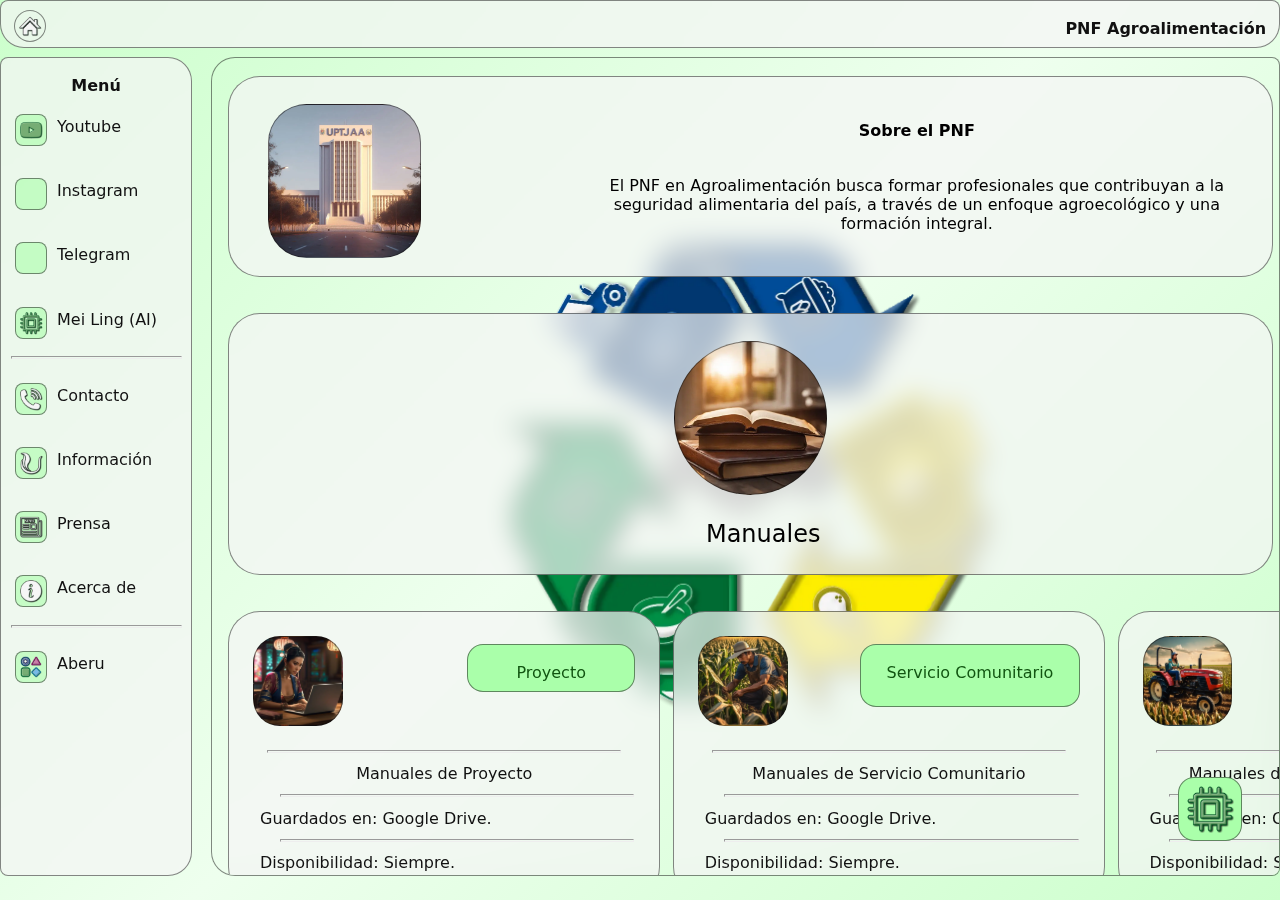
==== index.html @ e8c012cb "primera cargar" ====
<!DOCTYPE html>
<html lang="es-ES">
<head>
    <meta charset="UTF-8">
    <meta name="viewport" content="width=device-width, initial-scale=1.0">
    <title>PNF Agro</title>
    <link rel="stylesheet" type="text/css" href="css/general.css" />
	<link rel="shortcut icon" type="image/png" href="images/Logo.webp">
</head>
<body class="transicion-corta">
    <!-- Cabeza -->
	<header>
        <!-- Navegación Horizontal -->
        <nav class="nav nav1 blur borde">
            <!-- Boton de cierre -->
			<a title="Inicio" href="index.html"><div class="boton-superior boton-superior-cierre transicion-corta"></div></a>
			<p class="titulo-pagina">PNF Agroalimentación</p>
        </nav>
        <!-- Navegación vertical -->
		<aside class="navv blur borde scroll">
			<!-- Titulo Menú -->
			<h1 class="titulo-menuv">Menú</h1>
			<!-- Lista Vertical -->
			<ul class="menuv">
				<li><a title="Youtube" target="_blank" href="https://www.youtube.com/channel/UCzJyTidtAB7iLr8vAWXUlZg"><div class="boton-lateral transicion-corta borde boton-lateral-youtube"></div><p class="menu-text">Youtube</p></a></li>
                <li><a title="Instagram" target="_blank" href="#"><div class="boton-lateral transicion-corta borde boton-lateral-instagram"></div><p class="menu-text">Instagram</p></a></li>
                <li><a title="Telegram" target="_blank" href="https://t.me/pnfagro"><div class="boton-lateral transicion-corta borde boton-lateral-telegram"></div><p class="menu-text">Telegram</p></a></li>
				<li><a title="I.A." target="_blank" href="https://poe.com/MeiLing72Alt"><div class="boton-lateral transicion-corta borde boton-lateral-ia"></div><p class="menu-text">Mei Ling (AI)</p></a></li>
                <hr>
                <li><a title="Contacto" href="contacto.html"><div class="boton-lateral transicion-corta borde boton-lateral-contact-us"></div><p class="menu-text">Contacto</p></a></li>
				<li><a title="Más información" target="_blank" href="https://sites.google.com/view/uptjaa/programas-nacionales-de-formaci%C3%B3n/el-tigre/pnf-agroalimentaci%C3%B3n"><div class="boton-lateral transicion-corta borde boton-lateral-inf"></div><p class="menu-text">Información</p></a></li>
				<li><a title="Prensa UPTJAA" href="prensa.html"><div class="boton-lateral transicion-corta borde boton-lateral-prensa"></div><p class="menu-text">Prensa</p></a></li>
                <li><a title="Acerca de" href="acerca-de.html"><div class="boton-lateral transicion-corta borde boton-lateral-acerca"></div><p class="menu-text">Acerca de</p></a></li>
				<hr>
				<li><a title="Aberu V4" href="aberu.html"><div class="boton-lateral transicion-corta borde boton-lateral-aberu"></div><p class="menu-text">Aberu</p></a></li>
			<ul>
		</aside>
	</header>

    <!-- Cuerpo -->
	<!-- Super Contenedor Z -->
	<div class="z scroll borde">
		<!-- Agro Tipo 1-->
		<!-- Gran Contenedor A -->
		<div class="a">
			<!-- Contenedor X -->
			<div class="contenedor blur borde contenedory">
				<!-- Espacios -->
				<p></p>
				<!-- Logo circular -->
				<div class="boton-central-a transicion-corta borde boton-central-uptjaa-a">

				</div>
				<!-- Tabla X vacía -->
				<div class="tabla">
					<!-- Espacios -->
					<p></p>
					<!-- Columna X Vacía -->
					<div class="columna">
						<!-- Espacios -->
						<p></p>
						<!-- Fila X vacía -->
						<div class="fila">
							<!-- Titulo de la sección -->
							<p class="titulo-seccion-a">Sobre el PNF</p>
							<p class="parrafo-seccion">El PNF en Agroalimentación busca formar profesionales que contribuyan a la seguridad alimentaria del país, a través de un enfoque agroecológico y una formación integral.</p>
						</div>
					</div>
				</div>
			</div>
		</div>
		<!-- Gran Contenedor Y -->
		<div class="y">
			<!-- Contenedor X -->
			<div class="contenedor blur borde contenedory">
				<!-- Espacios -->
				<p></p>
				<!-- Logo circular -->
				<div class="boton-central transicion-corta borde boton-central-doc">

				</div>
				<!-- Tabla X vacía -->
				<div class="tabla">
					<!-- Espacios -->
					<p></p>
					<!-- Columna X Vacía -->
					<div class="columna">
						<!-- Espacios -->
						<p></p>
						<!-- Fila X vacía -->
						<div class="fila">
							<!-- Titulo de la sección -->
							<p class="titulo-seccion">Manuales</p>
						</div>
					</div>
				</div>
			</div>
		</div>
		<div class="x scroll">
			<!-- Contenedor X -->
			<div class="contenedor blur borde contenedorx">
				<!-- Espacios -->
				<p></p>
				<!-- Logo cuadrado -->
				<div class="boton-menu transicion-corta borde boton-menu-proyecto">

				</div>
				<!-- Boton Blanco -->
				<a href="https://drive.google.com/drive/folders/1ExaDnwXEym-m0AFWp-8W7AuDn-b1U9RF?usp=sharing" class="boton-verde transicion-corta borde">Proyecto</a>
				<!-- Tabla X -->
				<div class="tabla">
					<!-- División -->
					<hr>
					<!-- Titulo de la Tabla -->
					<p class="texto-simple">Manuales de Proyecto</p>
					<!-- Conlumna X -->
					<div class="columna">
						<!-- División -->
						<hr>
						<!-- Titulo de la columna -->
						<p class="texto-simple">Guardados en: Google Drive.</p>
						<!-- Fila X -->
						<div class="fila">
							<!-- División -->
							<hr>
							<!-- Texto de la fila -->
							<p class="texto-simple">Disponibilidad: Siempre.</p>
						</div>
					</div>
				</div>
			</div>
			<!-- Contenedor X -->
			<div class="contenedor blur borde contenedorx">
				<!-- Espacios -->
				<p></p>
				<!-- Logo cuadrado -->
				<div class="boton-menu transicion-corta borde boton-menu-servicio">

				</div>
				<!-- Boton Blanco -->
				<a href="https://drive.google.com/drive/folders/1ExseQjZDfo3V6_u3vxCCF-41Vczlk7XX?usp=sharing" class="boton-verde transicion-corta borde">Servicio Comunitario</a>
				<!-- Tabla X -->
				<div class="tabla">
					<!-- División -->
					<hr>
					<!-- Titulo de la Tabla -->
					<p class="texto-simple">Manuales de Servicio Comunitario</p>
					<!-- Conlumna X -->
					<div class="columna">
						<!-- División -->
						<hr>
						<!-- Titulo de la columna -->
						<p class="texto-simple">Guardados en: Google Drive.</p>
						<!-- Fila X -->
						<div class="fila">
							<!-- División -->
							<hr>
							<!-- Texto de la fila -->
							<p class="texto-simple">Disponibilidad: Siempre.</p>
						</div>
					</div>
				</div>
			</div>
			<!-- Contenedor X -->
			<div class="contenedor blur borde contenedorx">
				<!-- Espacio -->
				<p></p>
				<!-- Logo cuadrado -->
				<div class="boton-menu transicion-corta borde boton-menu-practicas">

				</div>
				<!-- Boton azul -->
				<a href="https://drive.google.com/drive/folders/1EzZuq_XebMtvmHP3A434N36e_MBEOvFt?usp=sharing" class="boton-verde transicion-corta borde">Prácticas Profesionales</a>
				<!-- Tabla x -->
				<div class="tabla">
					<!-- División -->
					<hr>
					<!-- Titulo de la tabla -->
					<p class="texto-simple">Manuales de Prácticas Profesionales</p>
					<!-- Columna -->
					<div class="columna">
						<!-- División x -->
						<hr>
						<!-- Titulo de la columna -->
						<p class="texto-simple">Guardados en: Google Drive.</p>
						<!-- Fila x -->
						<div class="fila">
							<!-- División -->
							<hr>
							<!-- Texto de la fila -->
							<p class="texto-simple">Disponibilidad: Siempre.</p>
						</div>
					</div>
				</div>
			</div>
			<!-- Contenedor x -->
			<div class="contenedor blur borde contenedorx">
				<!-- Espacios -->
				<p></p>
				<!-- Logo cuadrado -->
				<div class="boton-menu transicion-corta borde boton-menu-laboratorios">

				</div>
				<!-- Boton rojo -->
				<a href="https://drive.google.com/drive/folders/1EzcbUdXFfMpMgfb3nzPQW5LJ16ujU9AP?usp=sharing" class="boton-verde transicion-corta borde">Laboratorio</a>
				<!-- Tabla x -->
				<div class="tabla">
					<!-- División -->
					<hr>
					<!-- Titulo de la tabla -->
					<p class="texto-simple">Manuales de Laboratorio</p>
					<!-- Columna x -->
					<div class="columna">
						<!-- División -->
						<hr>
						<!-- Titulo de la columna -->
						<p class="texto-simple">Guardados en: Google Drive.</p>
						<!-- Fila -->
						<div class="fila">
							<!-- División -->
							<hr>
							<!-- Texto de la fila -->
							<p class="texto-simple">Disponibilidad: Siempre.</p>
						</div>
					</div>
				</div>
			</div>
		</div>
		<!-- Agro Tipo 1-->
		<!-- Gran Contenedor Y -->
		<div class="y">
			<!-- Contenedor X -->
			<div class="contenedor blur borde contenedory">
				<!-- Espacios -->
				<p></p>
				<!-- Logo circular -->
				<div class="boton-central transicion-corta borde boton-central-prueba">

				</div>
				<!-- Tabla X vacía -->
				<div class="tabla">
					<!-- Espacios -->
					<p></p>
					<!-- Columna X Vacía -->
					<div class="columna">
						<!-- Espacios -->
						<p></p>
						<!-- Fila X vacía -->
						<div class="fila">
							<!-- Titulo de la sección -->
							<p class="titulo-seccion">Documentación UPTJAA</p>
						</div>
					</div>
				</div>
			</div>
		</div>
		<div class="x scroll">
			<!-- Contenedor X -->
			<div class="contenedor blur borde contenedorx">
				<!-- Espacios -->
				<p></p>
				<!-- Logo cuadrado -->
				<div class="boton-menu transicion-corta borde boton-menu-rector">

				</div>
				<!-- Boton Blanco -->
				<a href="https://drive.google.com/drive/folders/1FdGExe4rIzKlifUa_07AgGP0Dkt4vy1K?usp=sharing" class="boton-verde transicion-corta borde">Documento Rector</a>
				<!-- Tabla X -->
				<div class="tabla">
					<!-- División -->
					<hr>
					<!-- Titulo de la Tabla -->
					<p class="texto-simple">Documento Rector 2008</p>
					<!-- Conlumna X -->
					<div class="columna">
						<!-- División -->
						<hr>
						<!-- Titulo de la columna -->
						<p class="texto-simple">Guardados en: Google Drive.</p>
						<!-- Fila X -->
						<div class="fila">
							<!-- División -->
							<hr>
							<!-- Texto de la fila -->
							<p class="texto-simple">Disponibilidad: Siempre.</p>
						</div>
					</div>
				</div>
			</div>
			<!-- Contenedor X -->
			<div class="contenedor blur borde contenedorx">
				<!-- Espacio -->
				<p></p>
				<!-- Logo cuadrado -->
				<div class="boton-menu transicion-corta borde boton-menu-normativa">

				</div>
				<!-- Boton azul -->
				<a href="https://drive.google.com/drive/folders/1F0lErSX-_wGWvwewTdg-OB5gatCt0HIS?usp=sharing" class="boton-verde transicion-corta borde">Normativa UPTJAA</a>
				<!-- Tabla x -->
				<div class="tabla">
					<!-- División -->
					<hr>
					<!-- Titulo de la tabla -->
					<p class="texto-simple">Normativa de la UPTJAA</p>
					<!-- Columna -->
					<div class="columna">
						<!-- División x -->
						<hr>
						<!-- Titulo de la columna -->
						<p class="texto-simple">Guardados en: Google Drive.</p>
						<!-- Fila x -->
						<div class="fila">
							<!-- División -->
							<hr>
							<!-- Texto de la fila -->
							<p class="texto-simple">Disponibilidad: Siempre.</p>
						</div>
					</div>
				</div>
			</div>
			<!-- Contenedor x -->
			<div class="contenedor blur borde contenedorx">
				<!-- Espacios -->
				<p></p>
				<!-- Logo cuadrado -->
				<div class="boton-menu transicion-corta borde boton-menu-estudio">

				</div>
				<!-- Boton rojo -->
				<a href="https://drive.google.com/drive/folders/1FFHuEzJ7f2svjxEwmzOsOcf8zj9eP3X6?usp=sharing" class="boton-verde transicion-corta borde">Plan de Estudio</a>
				<!-- Tabla x -->
				<div class="tabla">
					<!-- División -->
					<hr>
					<!-- Titulo de la tabla -->
					<p class="texto-simple">Contactos</p>
					<!-- Columna x -->
					<div class="columna">
						<!-- División -->
						<hr>
						<!-- Titulo de la columna -->
						<p class="texto-simple">Guardados en: Google Drive.</p>
						<!-- Fila -->
						<div class="fila">
							<!-- División -->
							<hr>
							<!-- Texto de la fila -->
							<p class="texto-simple">Disponibilidad: Siempre.</p>
						</div>
					</div>
				</div>
			</div>
		</div>
		<!-- Agro Tipo 1-->
		<!-- Gran Contenedor Y -->
		<div class="y">
			<!-- Contenedor X -->
			<div class="contenedor blur borde contenedory">
				<!-- Espacios -->
				<p></p>
				<!-- Logo circular -->
				<div class="boton-central transicion-corta borde boton-central-prueba">

				</div>
				<!-- Tabla X vacía -->
				<div class="tabla">
					<!-- Espacios -->
					<p></p>
					<!-- Columna X Vacía -->
					<div class="columna">
						<!-- Espacios -->
						<p></p>
						<!-- Fila X vacía -->
						<div class="fila">
							<!-- Titulo de la sección -->
							<p class="titulo-seccion">Información Estudiantes</p>
						</div>
					</div>
				</div>
			</div>
		</div>
		<div class="x scroll">
			<!-- Contenedor X -->
			<div class="contenedor blur borde contenedorx">
				<!-- Espacios -->
				<p></p>
				<!-- Logo cuadrado -->
				<div class="boton-menu transicion-corta borde boton-menu-horarios">

				</div>
				<!-- Boton Blanco -->
				<a href="https://drive.google.com/drive/folders/1FD-nQW_w7E4Kz2Z9wmkdXSBMl3dbFn2t?usp=sharing" class="boton-verde transicion-corta borde">Horarios</a>
				<!-- Tabla X -->
				<div class="tabla">
					<!-- División -->
					<hr>
					<!-- Titulo de la Tabla -->
					<p class="texto-simple">Horarios</p>
					<!-- Conlumna X -->
					<div class="columna">
						<!-- División -->
						<hr>
						<!-- Titulo de la columna -->
						<p class="texto-simple">Guardados en: Google Drive.</p>
						<!-- Fila X -->
						<div class="fila">
							<!-- División -->
							<hr>
							<!-- Texto de la fila -->
							<p class="texto-simple">Disponibilidad: Siempre.</p>
						</div>
					</div>
				</div>
			</div>
			<!-- Contenedor X -->
			<div class="contenedor blur borde contenedorx">
				<!-- Espacio -->
				<p></p>
				<!-- Logo cuadrado -->
				<div class="boton-menu transicion-corta borde boton-menu-listado">

				</div>
				<!-- Boton azul -->
				<a href="pages/listado-estudiantes.html" class="boton-verde transicion-corta borde">Listado Estudiantes</a>
				<!-- Tabla x -->
				<div class="tabla">
					<!-- División -->
					<hr>
					<!-- Titulo de la tabla -->
					<p class="texto-simple">Listado de Estudiantes</p>
					<!-- Columna -->
					<div class="columna">
						<!-- División x -->
						<hr>
						<!-- Titulo de la columna -->
						<p class="texto-simple">Guardados en: Google Drive.</p>
						<!-- Fila x -->
						<div class="fila">
							<!-- División -->
							<hr>
							<!-- Texto de la fila -->
							<p class="texto-simple">Disponibilidad: Siempre.</p>
						</div>
					</div>
				</div>
			</div>
			<!-- Contenedor x -->
			<div class="contenedor blur borde contenedorx">
				<!-- Espacios -->
				<p></p>
				<!-- Logo cuadrado -->
				<div class="boton-menu transicion-corta borde boton-menu-contenido">

				</div>
				<!-- Boton rojo -->
				<a href="pages/contenido-sinoptico.html" class="boton-verde transicion-corta borde">Contenido Sinóptico</a>
				<!-- Tabla x -->
				<div class="tabla">
					<!-- División -->
					<hr>
					<!-- Titulo de la tabla -->
					<p class="texto-simple">Contenido Sinóptico</p>
					<!-- Columna x -->
					<div class="columna">
						<!-- División -->
						<hr>
						<!-- Titulo de la columna -->
						<p class="texto-simple">Guardados en: Google Drive.</p>
						<!-- Fila -->
						<div class="fila">
							<!-- División -->
							<hr>
							<!-- Texto de la fila -->
							<p class="texto-simple">Disponibilidad: Siempre.</p>
						</div>
					</div>
				</div>
			</div>
			<!-- Contenedor x -->
			<div class="contenedor blur borde contenedorx">
				<!-- Espacios -->
				<p></p>
				<!-- Logo cuadrado -->
				<div class="boton-menu transicion-corta borde boton-menu-metodologia">

				</div>
				<!-- Boton rojo -->
				<a href="https://drive.google.com/drive/folders/1FBljUTvduYi1wx4mKVPO6H3-0StulpSj?usp=sharing" class="boton-verde transicion-corta borde">Libros Metodología</a>
				<!-- Tabla x -->
				<div class="tabla">
					<!-- División -->
					<hr>
					<!-- Titulo de la tabla -->
					<p class="texto-simple">Libros de Metodología</p>
					<!-- Columna x -->
					<div class="columna">
						<!-- División -->
						<hr>
						<!-- Titulo de la columna -->
						<p class="texto-simple">Guardados en: Google Drive.</p>
						<!-- Fila -->
						<div class="fila">
							<!-- División -->
							<hr>
							<!-- Texto de la fila -->
							<p class="texto-simple">Disponibilidad: Siempre.</p>
						</div>
					</div>
				</div>
			</div>
			<!-- Contenedor x -->
			<div class="contenedor blur borde contenedorx">
				<!-- Espacios -->
				<p></p>
				<!-- Logo cuadrado -->
				<div class="boton-menu transicion-corta borde boton-menu-libros">

				</div>
				<!-- Boton rojo -->
				<a href="#" class="boton-verde transicion-corta borde boton-verde-bloqueado">Libros en PDF</a>
				<!-- Tabla x -->
				<div class="tabla">
					<!-- División -->
					<hr>
					<!-- Titulo de la tabla -->
					<p class="texto-simple">Libros en PDF</p>
					<!-- Columna x -->
					<div class="columna">
						<!-- División -->
						<hr>
						<!-- Titulo de la columna -->
						<p class="texto-simple">Guardados en: Google Drive.</p>
						<!-- Fila -->
						<div class="fila">
							<!-- División -->
							<hr>
							<!-- Texto de la fila -->
							<p class="texto-simple">Disponibilidad: Siempre.</p>
						</div>
					</div>
				</div>
			</div>
		</div>
		<!-- Agro Tipo 1-->
		<!-- Gran Contenedor Y -->
		<div class="y">
			<!-- Contenedor X -->
			<div class="contenedor blur borde contenedory">
				<!-- Espacios -->
				<p></p>
				<!-- Logo circular -->
				<div class="boton-central transicion-corta borde boton-central-prueba">

				</div>
				<!-- Tabla X vacía -->
				<div class="tabla">
					<!-- Espacios -->
					<p></p>
					<!-- Columna X Vacía -->
					<div class="columna">
						<!-- Espacios -->
						<p></p>
						<!-- Fila X vacía -->
						<div class="fila">
							<!-- Titulo de la sección -->
							<p class="titulo-seccion">Historia del PNF</p>
						</div>
					</div>
				</div>
			</div>
		</div>
		<div class="x scroll">
			<!-- Contenedor X -->
			<div class="contenedor blur borde contenedorx">
				<!-- Espacios -->
				<p></p>
				<!-- Logo cuadrado -->
				<div class="boton-menu transicion-corta borde boton-menu-antecedentes">

				</div>
				<!-- Boton Blanco -->
				<a href="pages/antecedentes-proyecto.html" class="boton-verde transicion-corta borde">Antecedentes Proyecto</a>
				<!-- Tabla X -->
				<div class="tabla">
					<!-- División -->
					<hr>
					<!-- Titulo de la Tabla -->
					<p class="texto-simple">Antecedentes de Proyectos hecho en UPTJAA</p>
					<!-- Conlumna X -->
					<div class="columna">
						<!-- División -->
						<hr>
						<!-- Titulo de la columna -->
						<p class="texto-simple">Guardados en: Google Drive.</p>
						<!-- Fila X -->
						<div class="fila">
							<!-- División -->
							<hr>
							<!-- Texto de la fila -->
							<p class="texto-simple">Disponibilidad: Siempre.</p>
						</div>
					</div>
				</div>
			</div>
		</div>
	</div>
	<footer class="pie">
		<a title="¡Hola, soy Mei Ling!" target="_blank" href="https://poe.com/MeiLing72Alt" class="boton-inferior transicion-corta borde boton-inferior-mei"></a>
	</footer>
	<script rel="javascript" type="text/javascript" src="js/scroll.js"></script>
</body>
</html>
---- css/general.css ----
@import url("barra-lateral.css");@import url("barra-superior.css");@import url("boton-central.css");@import url("boton-lateral.css");@import url("boton-menu.css");@import url("boton-superior.css");@import url("videos.css");@import url("boton-central-a.css");@import url("animacion-scroll.css");@import url("boton-inferior.css");@import url("transicion.css");@import url("scroll.css");@import url("blur.css");@import url("borde.css");

*{
    box-sizing: border-box;
    margin: 0;
    padding: 0;
}

body{
    background: linear-gradient(135deg,#cfc,#efe,#cfc);
    /*animation: fanimacion 10s infinite;*/
    margin:0;
    padding: 0;
    min-height: 100vh;
    position:relative;
}

p{
    font-family: system-ui, -apple-system, BlinkMacSystemFont, 'Segoe UI', Roboto, Oxygen, Ubuntu, Cantarell, 'Open Sans', 'Helvetica Neue', sans-serif;
}

a{
    font-family: system-ui, -apple-system, BlinkMacSystemFont, 'Segoe UI', Roboto, Oxygen, Ubuntu, Cantarell, 'Open Sans', 'Helvetica Neue', sans-serif;
}

/* Cuerpo Principal FIN*/



/* Animación de fondo INICIO*/

/*@keyframes fanimacion{
    0%{
        background-position: 0% 50%;
    }
    50%{
        background-position: 100% 50%;
    }
    100%{
        background-position: 0% 50%;
    }
}*/

/* Animación de fondo FIN*/

/* Texto Simple INICIO*/
.texto-simple{
    font-size: 1rem;
    margin-top: 1.25vh;
    margin-bottom: 1.25vh;
    color: #111;
}
/* Texto Simple FIN*/

/* Separración INICIO*/
hr{
    width: 90%;
    height: 0.05vh;
    margin-right: auto;
    margin-left: auto;
    margin-top: 0.5vh;
    margin-bottom: 0.5vh;
    padding-bottom: 0.125vh;
}
/* Separración FIN*/

/* Boton VERDE*/

.boton-verde{
    aspect-ratio: 14/4;
    min-width: 4rem;
    min-height: 3rem;
    text-align: center;
    float: right;
    text-decoration: none;
    background: #aaffaa;
    color: #151;
    font-size: 1rem;
    padding-top: 2vh;
    padding-bottom: 2vh;
    padding-right: 2vw;
    padding-left: 2vw;
    margin-right: 1.5rem;
    margin-bottom: 2rem;
    margin-top: 2rem;
    border-radius: 1rem;
    cursor: pointer;
}

.boton-verde:hover{
    /*box-shadow: 0.2vw 0.2vh 1.125vw #151;*/
    border-radius: 2rem;
    background: #151;
    color: #afa;
}

.boton-verde-bloqueado:hover{
    cursor: not-allowed;
}

/* Contenedor */

.titulo-pagina{
    font-size: 1rem;
    font-weight: bold;
    margin-top: 2vh;
    margin-right: 1vw;
    color: #111;
    float: right;
    margin-left: 2vw;
}

.titulo-seccion{
    font-size: 1.5rem;
    margin-left: auto;
    margin-right: auto;
    display:block;
    text-align: center;
}

.titulo-seccion-a{
    font-size: 1rem;
    font-weight: bold;
    margin-left:25vw;
    margin-right: 1vw;
    padding-top: 2vh;
    padding-bottom: 2vh; 
    display:block;
    text-align: center;
}

.parrafo-seccion{
    font-size: 1rem;
    margin-left:26vw;
    margin-right: 2vw;
    padding-top: 2vh;
    padding-bottom: 2vh; 
    display:block;
    text-align: center;
}

.x{
    display:flex;
    overflow-x: auto;
    max-height: 110%;
}

.y{
    display: flex;
    overflow-x: auto;
    max-height: 110%;
}

.a{
    display: flex;
    overflow-x: auto;
    max-height: 110%;
}

.z{
    display: block;
    overflow-x: auto;
    height: 91vh;
    position:relative;
    top: 1vh;
    float: right;
    padding-left: 0.75vw;
    padding-bottom: 0.75vw;
    background-image: url(../images/fondo.webp);
    background-repeat: no-repeat;
    background-size: 50%;
    background-position: center;
    background-origin: border-box;
    border-top-left-radius: 1.5rem;
    border-bottom-left-radius: 1.5rem;
    border-top-right-radius: 0.5rem;
    border-bottom-right-radius: 0.5rem;
}

.contenedor{
    float:left;
    width: 100%;
    height: 100%;
    max-width: 92vw;
    max-height: 40vh;
    margin-top: 2vh;
    margin-bottom: 2vh;
    margin-right: 0.5vw;
    margin-left: 0.5vw;
    border-radius: 2rem;
}

.contenedory{
    background: rgba(245, 245, 245, 0.7);
}

.contenedorx{
    background: rgba(245, 245, 245, 0.7);
    min-width: 27rem;
}

.tabla{
    margin: 2vw 2vh;
    text-align:center;
}

.columna{
    width: 100%;
    height: auto;
    text-align: left;
    margin-left: 1vw;
}
.fila{
    height: 50%;
}

.invisible{
    opacity: 0;
}

/* Estilo para pantallas más grandes */
@media screen and (min-width: 1025px) {
    .z {
        width: 83.5vw;
    }
}

@media screen and (max-width: 1024px) {
    .z {
        width: 78vw;
    }
}
  
  /* Estilo para pantallas más pequeñas */
  @media screen and (max-width: 767px) {
    .z {
        width: 83.5vw;
    }
}
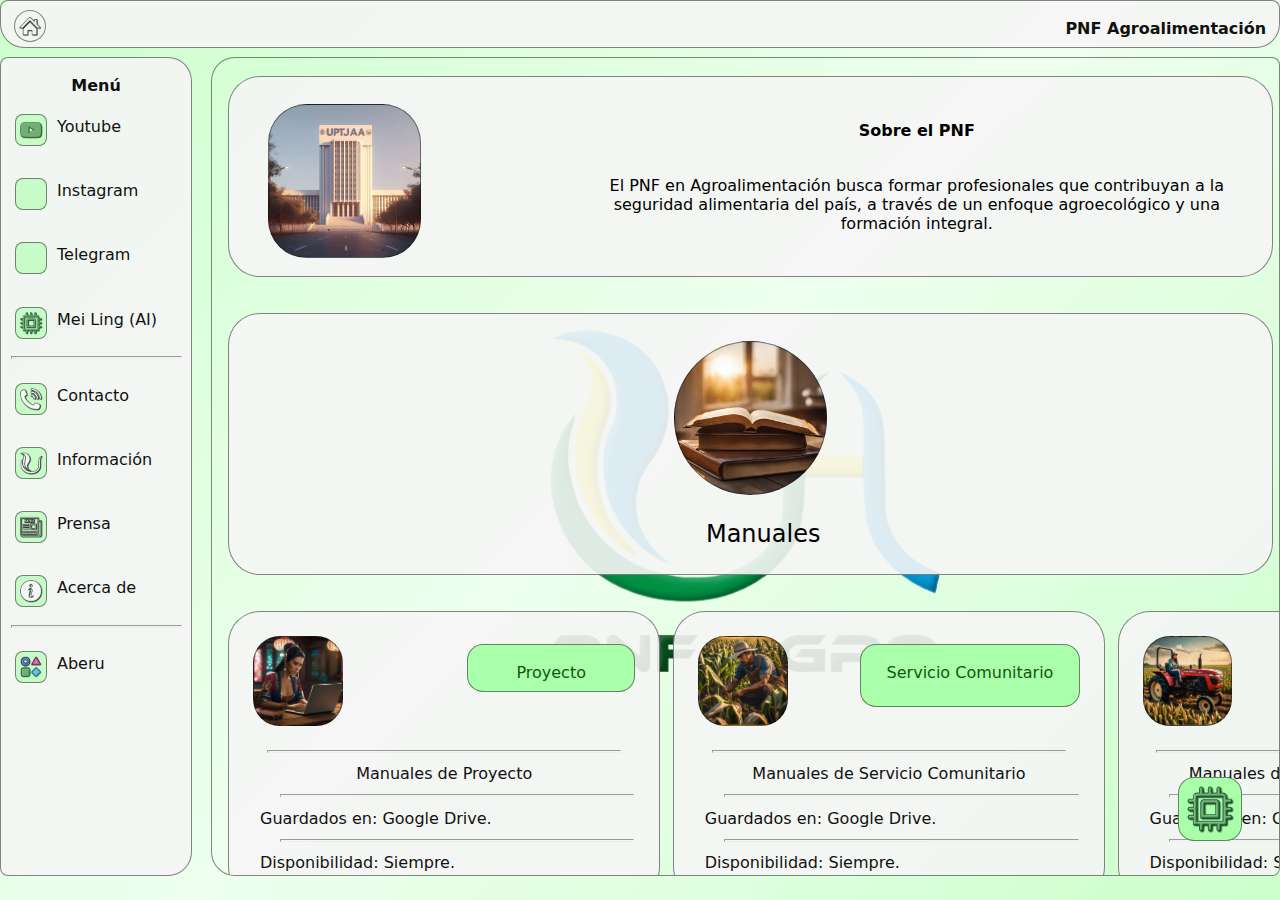
==== commit a24a9d4b: "quitar el blur" ====
--- a/index.html
+++ b/index.html
@@ -11,13 +11,13 @@
     <!-- Cabeza -->
 	<header>
         <!-- Navegación Horizontal -->
-        <nav class="nav nav1 blur borde">
+        <nav class="nav nav1 blur borde contenedory">
             <!-- Boton de cierre -->
 			<a title="Inicio" href="index.html"><div class="boton-superior boton-superior-cierre transicion-corta"></div></a>
 			<p class="titulo-pagina">PNF Agroalimentación</p>
         </nav>
         <!-- Navegación vertical -->
-		<aside class="navv blur borde scroll">
+		<aside class="navv blur borde scroll contenedory">
 			<!-- Titulo Menú -->
 			<h1 class="titulo-menuv">Menú</h1>
 			<!-- Lista Vertical -->
--- a/css/general.css
+++ b/css/general.css
@@ -191,11 +191,11 @@
 }
 
 .contenedory{
-    background: rgba(245, 245, 245, 0.7);
+    background: rgba(245, 245, 245, 0.9);
 }
 
 .contenedorx{
-    background: rgba(245, 245, 245, 0.7);
+    background: rgba(245, 245, 245, 0.9);
     min-width: 27rem;
 }
 
